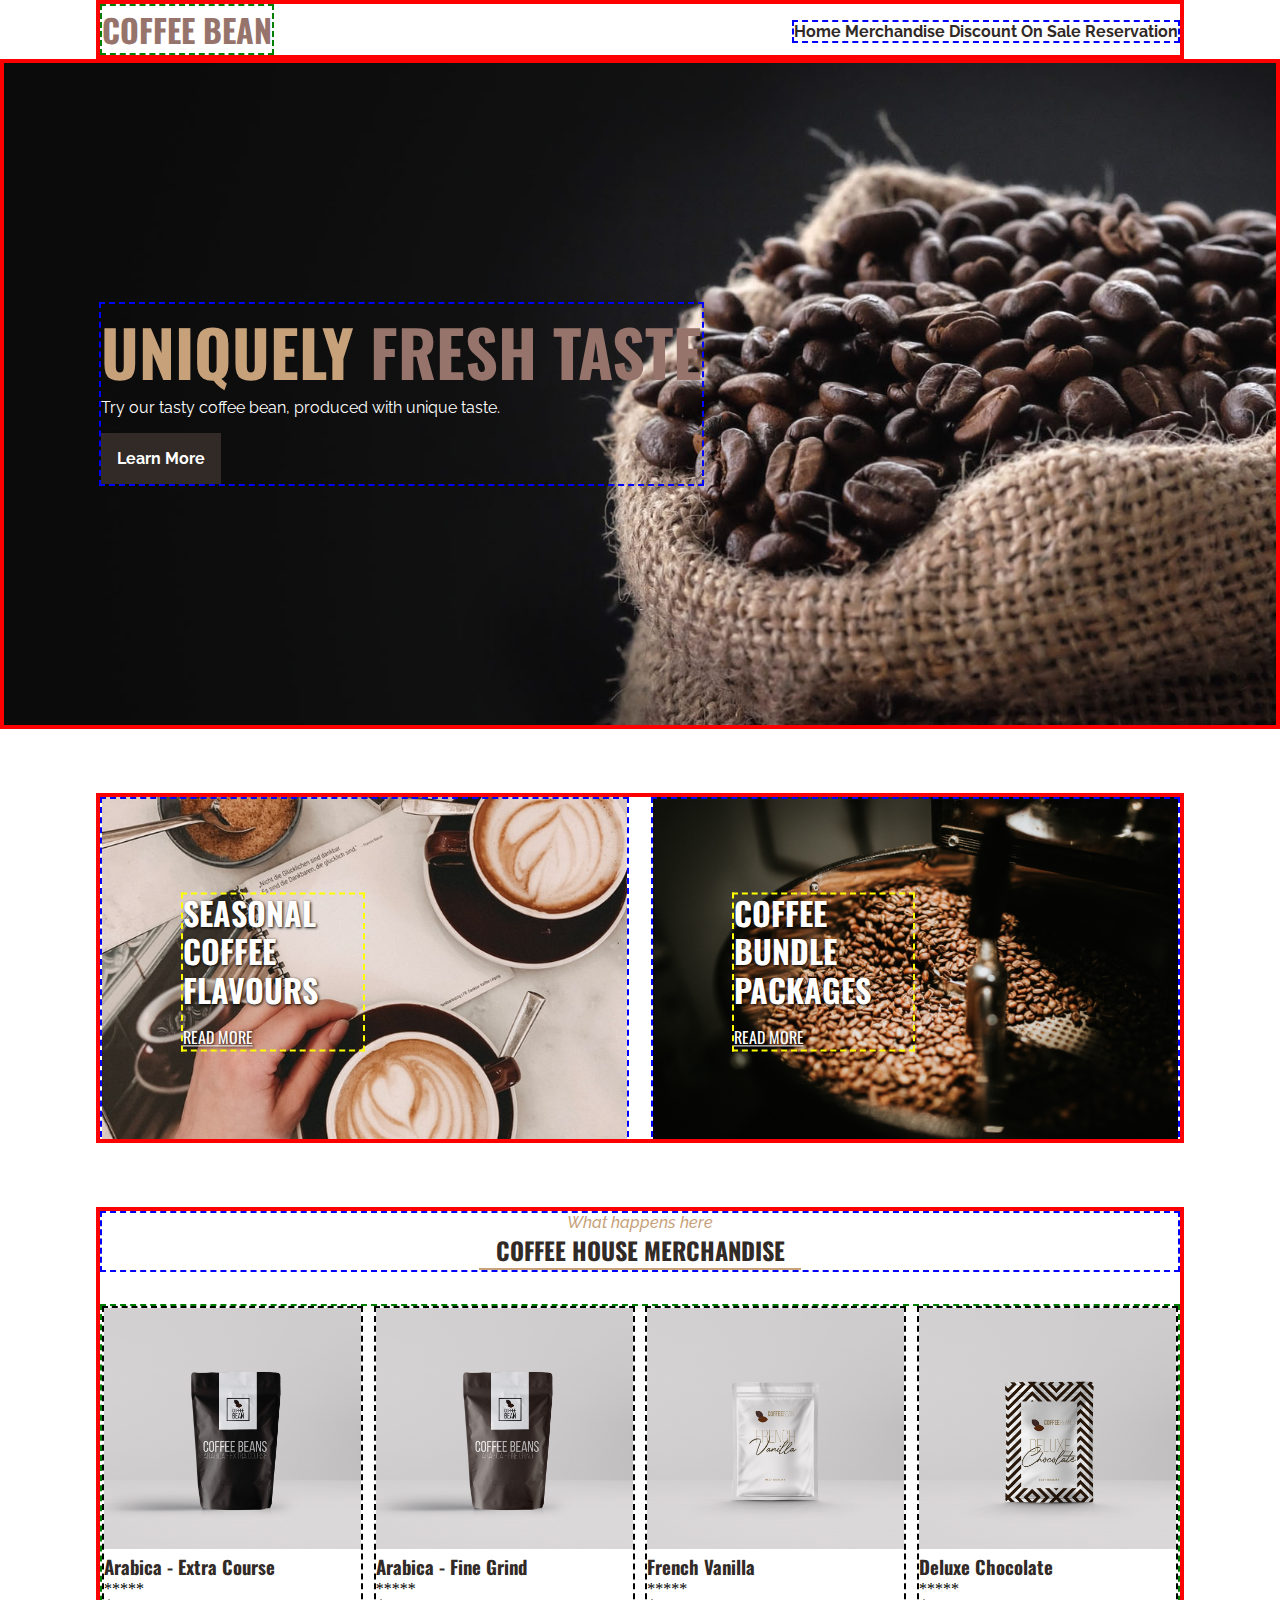
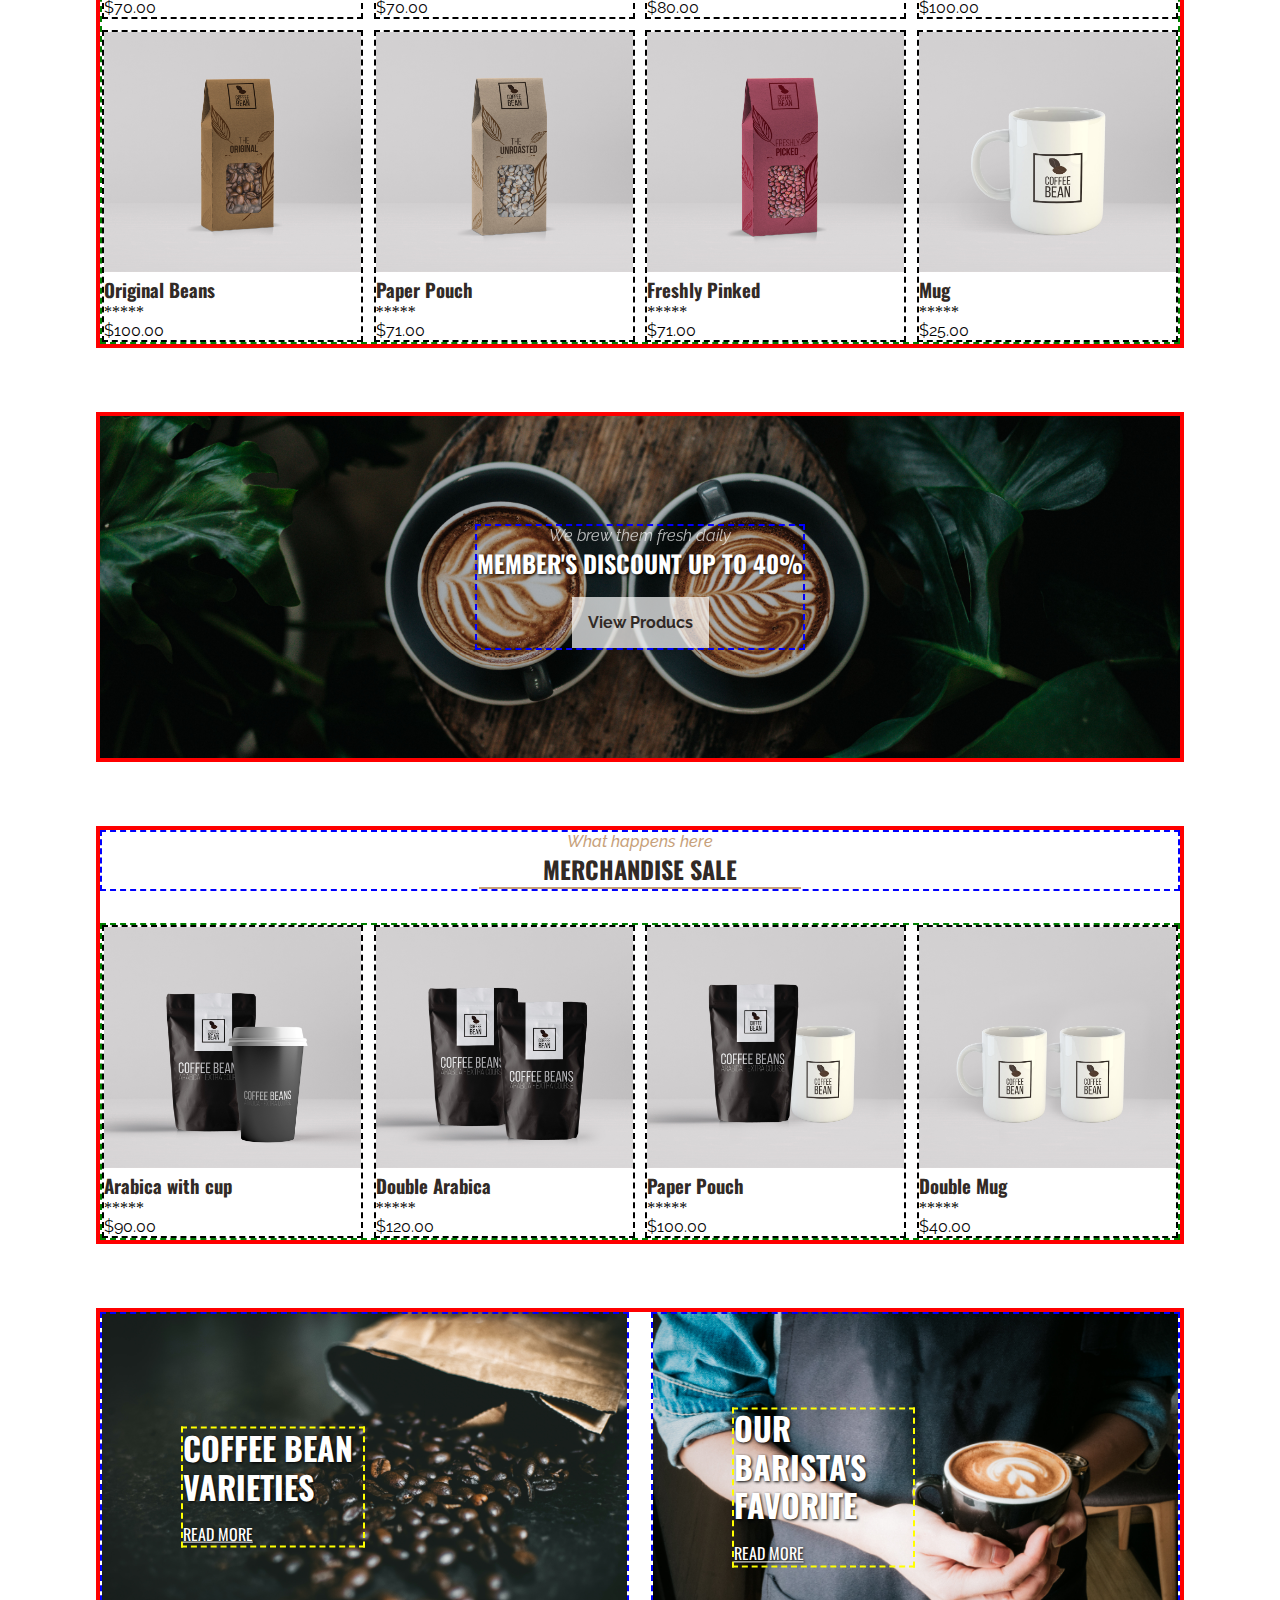
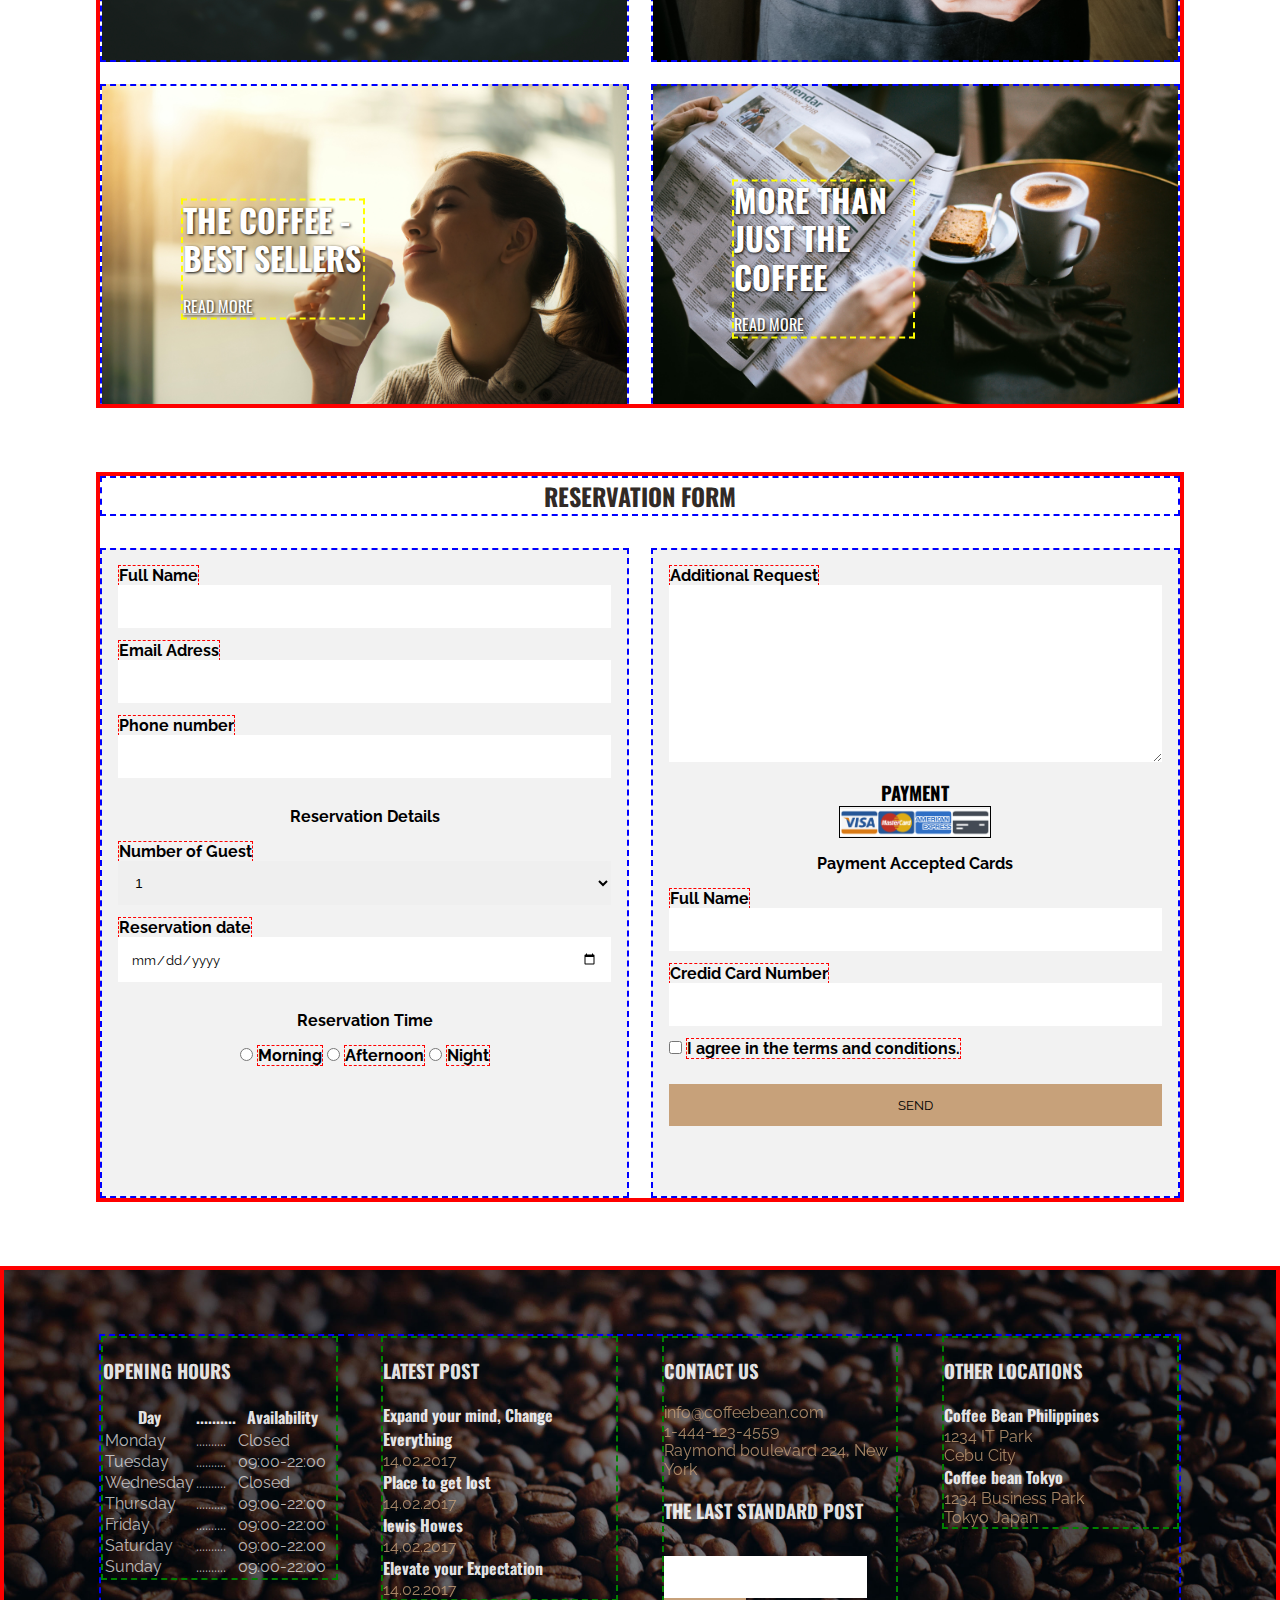
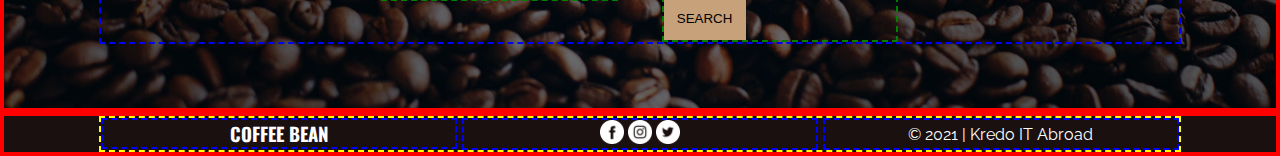
==== index.html @ 05a63bef "Initialize commit" ====
<!DOCTYPE html>
<html lang="en">
<head>
    <meta charset="UTF-8">
    <meta http-equiv="X-UA-Compatible" content="IE=edge">
    <meta name="viewport" content="width=device-width, initial-scale=1.0">
    <title>Coffee Bean</title>
    <link rel="stylesheet" href="assets/styles/style.css">
</head>
<body>
    <div class="wrapper">
        <!-- (1) Header area -->
        <div class="nav" id="nav">
            <h1><a href="#">Coffee Bean</a></h1>
            <!-- ul>(li>a)*5 -->
            <ul>
                <li><a href="#nav">Home</a></li>
                <li><a href="#merchandise">Merchandise</a></li>
                <li><a href="#discount">Discount</a></li>
                <li><a href="#sale">On Sale</a></li>
                <li><a href="#reservation">Reservation</a></li>
            </ul>
        </div>
        <!-- (2)Banner area -->
        <div class="banner">
            <div class="banner-text">
                <h2>uniquely <span>fresh taste</span></h2>
                <p>Try our tasty coffee bean, produced with unique taste.</p>
                <a href="#">learn more</a>
            </div>
        </div>
        <!-- (3)Ads area 1 -->
        <div class="ads">
            <div class="ads-items ads-item1">
                <div class="ads-text">
                    <h3>seasonal coffee flavours</h3>
                    <a href="#">read more</a>
                </div>
            </div>
            <div class="ads-items ads-item2">
                <div class="ads-text">
                    <h3>coffee bundle packages</h3>
                    <a href="#">read more</a>
                </div>
            </div>
            
        </div>
        <!-- (4)Merch area -->
        <div class="merch" id="merchandise">
            <div class="section-header">
                <span>What happens here</span>
                <h2>coffee house merchandise</h2>
                <hr>
            </div>
            <div class="merch-gallery">
                <div class="merch-items">
                    <img src="assets/images/merch-img1.jpg" alt="Arabica - Extra Course">
                    <h3>Arabica - Extra Course</h3>
                    <span>*****</span>
                    <p>$70.00</p>
                </div>
                <div class="merch-items">
                    <img src="assets/images/merch-img2.jpg" alt="Arabica - Fine Grind">
                    <h3>Arabica - Fine Grind</h3>
                  
                    <span>*****</span>
                    <p>$70.00</p>
                </div>
                <div class="merch-items">
                    <img src="assets/images/merch-img3.jpg" alt="French Vanilla">
                    <h3>French Vanilla</h3>
                    <span>*****</span>
                    <p>$80.00</p>
                </div>
                <div class="merch-items">
                    <img src="assets/images/merch-img4.jpg" alt="Deluxe Chocolate">
                    <h3>Deluxe Chocolate</h3>
                    <span>*****</span>
                    <p>$100.00</p>
                </div>
                <div class="merch-items">
                    <img src="assets/images/merch-img5.jpg" alt="Original Beans">
                    <h3>Original Beans</h3>
                    <span>*****</span>
                    <p>$100.00</p>
                </div>
                <div class="merch-items">
                    <img src="assets/images/merch-img6.jpg" alt="Paper Pouch">
                    <h3>Paper Pouch</h3>
                    <span>*****</span>
                    <p>$71.00</p>
                </div>
                <div class="merch-items">
                    <img src="assets/images/merch-img7.jpg" alt="Freshly Pinked">
                    <h3>Freshly Pinked</h3>
                    <span>*****</span>
                    <p>$71.00</p>
                </div>
                <div class="merch-items">
                    <img src="assets/images/merch-img8.jpg" alt="Mug">
                    <h3>Mug</h3>
                    <span>*****</span>
                    <p>$25.00</p>
                </div>
            </div>
         </div>        
        <!-- (5)Our discount -->
         <div class="discount" id="discount">
            <div class="discount-text">
                <span>We brew them fresh daily</span>
                <h2>member's discount up to 40%</h2>
                <a href="#">View Producs</a>
            </div>    
         </div>        

        <!-- (6)Merchandise Sale -->
        <div class="merch" id="sale">
            <div class="section-header">
                <span>What happens here</span>
                <h2>merchandise sale</h2>
                <hr>
            </div>
            <div class="merch-gallery">
                <div class="merch-items">
                    <img src="assets/images/merch-img9.jpg" alt="Arabica with cup">
                    <h3>Arabica with cup</h3>
                    <span>*****</span>
                    <p>$90.00</p>
                </div>
                <div class="merch-items">
                    <img src="assets/images/merch-img10.jpg" alt="Double Arabica">
                    <h3>Double Arabica</h3>
                  
                    <span>*****</span>
                    <p>$120.00</p>
                </div>
                <div class="merch-items">
                    <img src="assets/images/merch-img11.jpg" alt="Paper Pouch">
                    <h3>Paper Pouch </h3>
                    <span>*****</span>
                    <p>$100.00</p>
                </div>
                <div class="merch-items">
                    <img src="assets/images/merch-img12.jpg" alt="Double Mug">
                    <h3>Double Mug</h3>
                    <span>*****</span>
                    <p>$40.00</p>
                </div>
                
            </div>
         </div>    
        
         <!-- (7)Ads Area 2 -->
         <div class="ads2">
            <div class="ads-items ads-item3">
                <div class="ads-text">
                    <h3>coffee bean varieties</h3>
                    <a href="#">read more</a>
                </div>
            </div>
            <div class="ads-items ads-item4">
                <div class="ads-text">
                    <h3>our barista's favorite</h3>
                    <a href="#">read more</a>
                </div>
            </div>
            <div class="ads-items ads-item5">
                <div class="ads-text">
                    <h3>the coffee - best sellers</h3>
                    <a href="#">read more</a>
                </div>
            </div>
            <div class="ads-items ads-item6">
                <div class="ads-text">
                    <h3>more than just the coffee</h3>
                    <a href="#">read more</a>
                </div>
            </div>
        </div>
            <!-- (8)Reservation Form -->
            
        <div class="reservation" id="reservation">
            <div class="section-header">
                <h2>reservation form</h2>
            </div>
            <form action="" method="">
                <div class="form-group">
                    <label for="full-name">Full Name</label>
                    <input type="text " name="full_name" id="full-name">
    
                    <!-- <br> -->
    
                    <label for="email-adress">Email Adress</label>
                    <input type="email" name="email" id="email-adress">
    
                    <!-- <br> -->
    
                    <label for="Phone">Phone number</label>
                    <input type="tel" name="Phone" id="Phone">
                    <!-- input type? -->
    
                    <!-- <br> -->
    
                    <p>Reservation Details</p>
                    <label for="number-of-guest">Number of Guest</label>
                    <select name="number" id="number-of-guest">
                        <option value="1">1</option>
                        <option value="2">2</option>
                        <option value="3">3</option>
                        <option value="4">4</option>
                        <option value="more">more than 4</option>
                    </select>
    
                    <!-- <br> -->
    
                    <label for="reservation-date">Reservation date</label>
                    <input type="date" name="reservation-date" id="reservation-date">
    
                    <!-- <br> -->
                     <p>Reservation Time</p>
                    <div class="reservation-time">
                      
                        <input type="radio" name="time" id="morning" value="morning">
                        <label for="morning">Morning</label>
                        <input type="radio" name="time" id="afternoon" value="afternoon">
                        <label for="afternoon">Afternoon</label>
                        <input type="radio" name="time" id="night" value="night">
                        <label for="night">Night</label>

                       
                    </div>
                </div>

                <div class="form-group">
                    <label for="additional-request">Additional Request</label>
                    <textarea name="additional-request" id="additional-request" cols="30" rows="10"></textarea>

                    <h3>PAYMENT</h3>
                    <p>Payment Accepted Cards</p>


                    <label for="name-card">Full Name</label>
                    <input type="text" name="name-card" id="name-card">

                

                    <label for="credit-card-number">Credid Card Number</label>
                    <input type="number" name="credit-card-number" id="credit-card-number">  

                    <div class="agree">
                    <input type="checkbox" name="terms-cond" id="terms-cond" value="agree">
                    <label for="terms-cond">I agree in the terms and conditions.</label>
                    </div>
                    
                    <input type="submit" name="submit" id= "submit" value="SEND">
                    
                </div>
            </form>
        </div>
        <!-- (9)footer 1 -->
        <div class="footer">
            <div class="footer-contents">
                <div class="footer-widgets">
                    <h3>opening hours</h3>
                    <table>
                        <tr>
                            <th>Day</th>
                            <th>..........</th>
                            <th>Availability</th>
                        </tr>
                        <tr>
                            <td>Monday</td>
                            <td>..........</td>
                            <td>Closed</td>
                        </tr>
                        <tr>
                            <td>Tuesday</td>
                            <td>..........</td>
                            <td>09:00-22:00</td>
                        </tr>
                        <tr>
                            <td>Wednesday</td>
                            <td>..........</td>
                            <td>Closed</td>
                        </tr>
                        <tr>
                            <td>Thursday</td>
                            <td>..........</td>
                            <td>09:00-22:00</td>
                        </tr>
                        <tr>
                            <td>Friday</td>
                            <td>..........</td>
                            <td>09:00-22:00</td>
                        </tr>
                        <tr>
                            <td>Saturday</td>
                            <td>..........</td>
                            <td>09:00-22:00</td>
                        </tr>
                        <tr>
                            <td>Sunday</td>
                            <td>..........</td>
                            <td>09:00-22:00</td>
                        </tr>
                        
                    </table>
                </div>
                <div class="footer-widgets">
                    <h3>latest post</h3>
                    <h4>Expand your mind, Change Everything</h4>
                    <p>14.02.2017</p>
                    <h4>Place to get lost</h4>
                    <p>14.02.2017</p>
                    <h4>lewis Howes</h4>
                    <p>14.02.2017</p>
                    <h4>Elevate your Expectation</h4>
                    <p>14.02.2017</p>

                </div>
                <div class="footer-widgets">
                    <h3>contact us</h3>
                    <p>info@coffeebean.com</p>
                    <p>1-444-123-4559</p>
                    <p>Raymond boulevard 224, New York</p>
                    <h3>the last standard post</h3>
                    <form action="" method="">
                        <input type="text" name="search">
                        <input type="submit" name="search-btn" id="search-btn" value="SEARCH">
                    </form>
                </div>
                <div class="footer-widgets">
                    <h3>other locations</h3>
                    <h4>Coffee Bean Philippines</h4>
                    <p>1234 IT Park</p>
                    <p>Cebu City</p>
                    <h4>Coffee bean Tokyo</h4>
                    <p>1234 Business Park</p>
                    <p>Tokyo Japan</p>
                </div>
            </div>
        </div>
        <!-- (10)Footer 2 -->
        <div class="footer-social">
            <div class="social-contents">
                <div class="social-widgets">
                    <h3>coffee bean</h3>
                </div>
                <div class="social-widgets">
                    <a href="#"><img src="assets/images/icon-fb.png" alt="face-book"></a>
                    <a href="#"><img src="assets/images/icon-ig.png" alt="instagram"></a>
                    <a href="#"><img src="assets/images/icon-tw.png" alt="twitter"></a>

                </div>
                <div class="social-widgets">
                    <p>&copy; 2021 | Kredo IT Abroad</p>

                </div>
            </div>

        </div>
    </div>
</body>
</html>
---- assets/styles/style.css ----
@import url('https://fonts.googleapis.com/css2?family=Oswald:wght@700&family=Raleway&display=swap');

/* 
    font-family: 'Oswald', sans-serif;
    font-family: 'Raleway', sans-serif;

    color values:
        #96746b
        #c7a17a
        #312a26
        #ffffff

 */
 /* reset declaration */
*{
    box-sizing: border-box;
    margin: 0;
    padding: 0;
    border: 0;
    outline: 0;
}
h1,h2,h3,h4,h5,h6{
    font-family: 'Oswald', sans-serif;
}
p{
    font-family: 'Raleway', sans-serif;
}
.wrapper{
    margin:auto;
    width: 100%;
}
/* header area section(1) */

.nav{
    border: 4px solid red;
    width: 85%;
    /* margin-right: auto;
    margin-left: auto; */
    margin:0 auto;
    overflow: auto;
}
.nav h1{
    border: 2px dashed green;
    float: left;
}
.nav h1 a{
    color: #96746b;
    text-decoration:none;
    text-transform: uppercase;
}
.nav ul{
    border: 2px dashed blue;
    float: right;
    /* padding-top: 1em; */
    margin-top: 1em;


}
.nav ul li{
    display: inline;
}
.nav ul li a{
    color: #312a26;
    text-transform: capitalize;
    font-family: 'Raleway', sans-serif;
    text-decoration: none;
    font-weight: 700;
}
/* banner area section(2) */
.banner{
    border: 4px solid red;
    height: 670px;
    background-image: url(../images/banner-bg.jpg);
    background-size: cover;
    background-repeat: no-repeat;
    background-position:center center;
    position: relative;
}
.banner-text{
    border: 2px dashed blue;
    position: absolute;
    top: 50%;
    left: 7.5%;
    transform: translate(0%,-50%);
    /* (x,y) */
}
.banner-text h2{
    color: #c7a17a;
    font-size:4em;
    text-transform: uppercase;
}
.banner-text h2 span{
    color:#96746b
}
.banner-text p{
    color: #ffffff;
}
.banner-text a{
    background-color: #312a26;
    color: #ffffff;
    padding: 1em;
    display: inline-block;
    margin-top: 1em;
    text-decoration: none;
    text-transform: capitalize;
    font-family: 'Raleway', sans-serif;
    font-weight: 700;
}
.banner-text a:hover{
    background-color: #ffffff;
    color: #312a26;
}

/* ads area 1 section 3 */

.ads{
    
    width:85%;
    margin: 4em auto;
    overflow: hidden;
    border: 4px solid red;
    height: 350px;
}

.ads-items{
    border: 2px dashed blue;
    height: 350px;
    width: 49%;
    float: left;
    background-size: cover;
    background-repeat: no-repeat;
    background-position:center center;
    position: relative;
}
.ads-text{
    width: 35%;
    border: 2px dashed yellow;
    position: absolute;
    top: 50%;
    left: 15%;
    transform: translate(0%,-50%);

}

.ads-text h3{
    color: #ffffff;
    font-size:2em;
    line-height: 1.2em;
    text-transform: uppercase;
    text-shadow: 1px 1px 3px black;    
}
.ads-text a{
    color: #ffffff;
    font-family: 'Oswald', sans-serif;
    display: inline-block;
    margin-top: 1em;
    text-transform: uppercase;
    text-shadow: 1px 1px 3px black;

}

.ads-item1{
    margin-right: 2%;
    background-image: url(../images/ads-img1.jpg);
}
.ads-item2{
    background-image: url(../images/ads-img2.jpg);
}

/* Merch area section 4 */
.merch img{
    width: 100%;
}
.merch{
    width: 85%;
    margin: 2em auto;
    border: 4px solid red;

}
.section-header{
    text-align: center;
    border: 2px dashed blue;
}
.section-header span{
    font-style: italic;
    font-family: 'Raleway', sans-serif ;
    font-weight: 500;
    color: #c7a17a;
}
.section-header h2{

    color: #312a26;
    text-transform: uppercase;
}
.section-header hr{
    height: 2px;
    width: 30%;
    background-color: #c7a17a;
    margin: auto;
}

.merch-gallery{
    border: 2px dashed green;
    margin-top: 2em;
    overflow: hidden;
}
.merch-items{
    width: 24.25%;
    border:2px dashed black;
    position: relative;
    float: left;
}
.merch-items h3{
    color: #312a26;
}
.merch-items:nth-child(1),.merch-items:nth-child(2),.merch-items:nth-child(3),.merch-items:nth-child(5),.merch-items:nth-child(6),.merch-items:nth-child(7){
    margin-right: 1%;
}
.merch-items:nth-child(5),.merch-items:nth-child(6),.merch-items:nth-child(7),.merch-items:nth-child(8){
    margin-top: 1%;
}

/* Our Discount section 5 */
.discount{
    border: 4px solid red;
    width: 85%;
    height: 350px;
    margin:4em auto;
    text-align: center;
    background-image: url(../images/discount-img.jpg);
    background-size: cover;
    background-repeat: no-repeat;
    background-position:center center;
    position: relative;
}
.discount-text{
    border: 2px dashed blue;
    text-align: center;
    position: absolute;
    margin-left: 50%;
    top: 50%;
    transform: translate(-50%,-50%);
    
}
.discount-text span{
    color: #ffffff;
    opacity: 0.7;
    font-family: 'Raleway', sans-serif;
    font-style: italic;
}
.discount-text h2{
    color: #ffffff;
    font-family: 'Oswald', sans-serif;
    text-transform: uppercase;
    text-shadow: 1px 1px 3px black;
}
.discount-text a{
    color: #312a26;
    /* background-color: #ffffff; */
    background-color: rgba(255, 255, 255, .7);
    /* opacity: 0.7; */
    font-family: 'Raleway', sans-serif;
    text-decoration: none;
    padding: 1em;
    margin-top: 1em;
    display: inline-block;
    font-weight: 700;
    /* it doesn't work */
}

/* ads area 2 section 7 */
.ads2{
    width:85%;
    margin: 4em auto;
    overflow: hidden;
    border: 4px solid red;
    height: 700px;
}
.ads-item3{
    margin-right: 2%;
    background-image: url(../images/ads-img3.jpg);
}
.ads-item4{
    background-image: url(../images/ads-img4.jpg);
}
.ads-item5{
    margin-right: 2%;
    margin-top: 2%;
    background-image: url(../images/ads-img5.jpg);
}
.ads-item6{
    margin-top: 2%;
    background-image: url(../images/ads-img6.jpg);
}

/* Reservation Form section 8 */
.reservation input{
    width: 100%;
    padding: 1em;
    margin-bottom: 1em;
}
.reservation textarea{
    width: 100%;
    padding: 1em;
    margin-bottom: 1em;
 }
 .reservation select{
     width: 100%;
     padding: 1em;
     margin-bottom: 1em;
 }

.reservation{
    border: 4px solid red;
    width: 85%;
    margin: 4em auto;
}
form{
    overflow: hidden;
    margin-top: 2em;
}


.form-group{
    border: 2px dashed blue;
    width: 49%;
    height: 650px;
    float: left;
    background-color: #f2f2f2;
    padding: 1em;
}
.form-group:nth-child(1){
    margin-right: 2%;
}

.reservation-time{
    text-align: center;
}
.reservation-time input{
    width: auto;
    
}
.agree{
    margin-bottom: 1em;
}
.agree input{
    width: auto;
}

.form-group p{
    text-align: center;
    font-weight: 700;
    margin: 1em;
}
.form-group h3{
    text-align: center;
}
.form-group h3::after{
    content:"";
    display: block; 
    border: 1px solid black;
    background-image: url(../images/reservation-cards.png);
    background-repeat: no-repeat;
    background-position: center center;
    background-size: contain;
    height: 30px;
    width: 150px;
    margin: auto;
}

.form-group input{ 
    font-family: 'Raleway', sans-serif;   
}
.form-group label{
    font-family: 'Raleway', sans-serif;
    font-weight: 700;
    border: 1px dashed red;
}

#submit{
    background-color: #c7a17a;
}

/* footer 1 section 9 */
.footer{
    border: 4px solid red;
    width: 100%;
    margin: 4em auto 0 auto ;
    background-image: url(../images/footer-img.jpg);
    background-repeat: no-repeat;
    background-position: center center;
    background-size: cover;
}
.footer-contents{
    border: 2px dashed blue;
    width: 85%;
    margin: 4em auto;
    overflow: hidden;
}
.footer-widgets{ 
    border: 2px dashed green;
    width: 22%;
    float: left;
}
.footer-widgets:nth-child(1),.footer-widgets:nth-child(2),.footer-widgets:nth-child(3){
    margin-right: 4%;
}
.footer h3{
    text-transform: uppercase;
    margin: 1em 0;
}
.footer-widgets h3, h4, th{
    color: rgba(255, 255, 255, .9);
}
.footer-widgets td{
    color: rgba(255, 255, 255, .7);
}
.footer-widgets p{
    color: #c7a17a;
    opacity: .8;
}
.footer-widgets th{
    font-family: 'Oswald', sans-serif;
}
.footer-widgets td{
    font-family: 'Raleway', sans-serif;
}
.footer-widgets input{
    padding: 1em;
}
#search-btn{
    background-color: #c7a17a;
    padding: 1em;
}

/* Footer 2 section 10 */
.footer-social{
    border: 4px solid red;

    background-color: #19100f;
    padding: 0 auto;
    color: rgba(255, 255, 255);
}
.social-contents{
    border: 2px dashed yellow;
    width: 85%;
    margin: 0 auto;
    overflow: hidden;
}
.social-widgets{
    border: 2px dashed blue;
    float: left;
    width: 33%;
    text-align: center;
}
.social-widgets:nth-child(1),.social-widgets:nth-child(2){
    margin-right: .5%;
}
.social-widgets h3{
    text-transform: uppercase;
}
.social-widgets img{
    width: 1.5em;
}
.social-widgets p{
    padding: .3em;
}
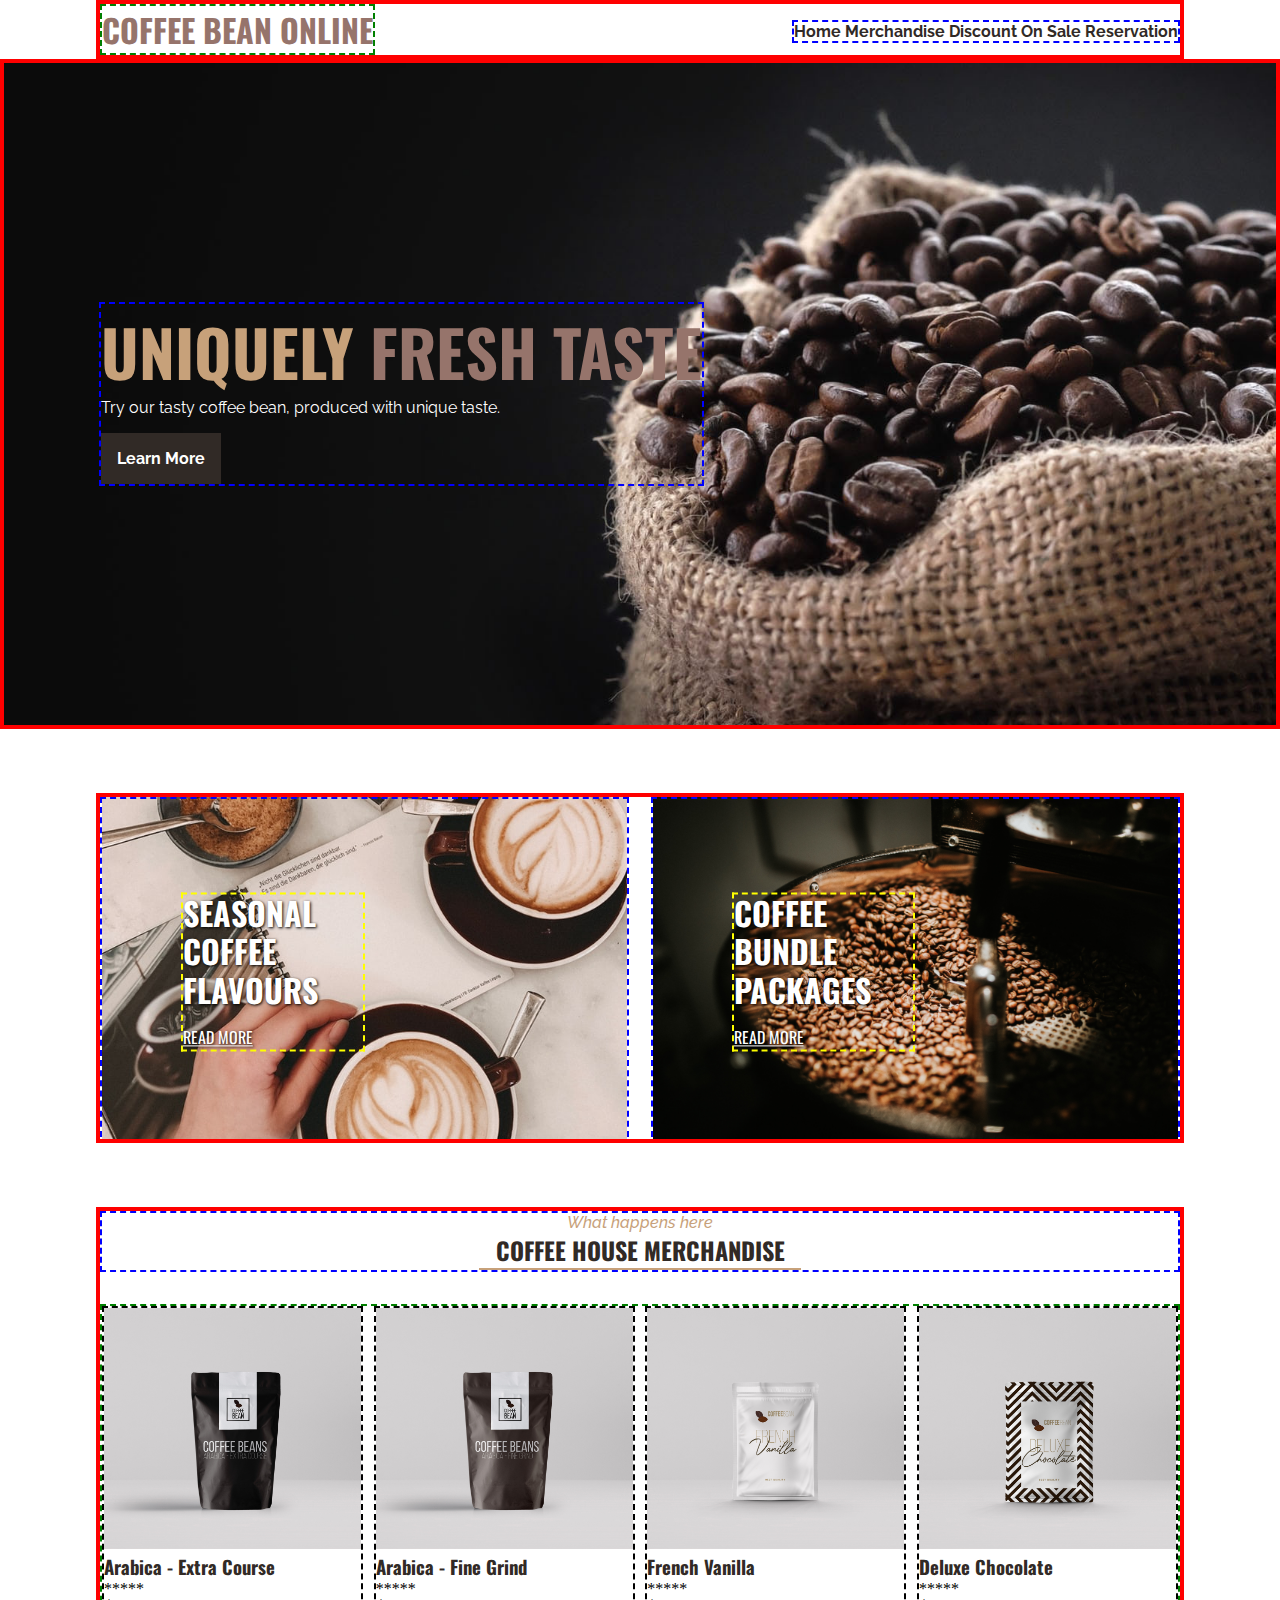
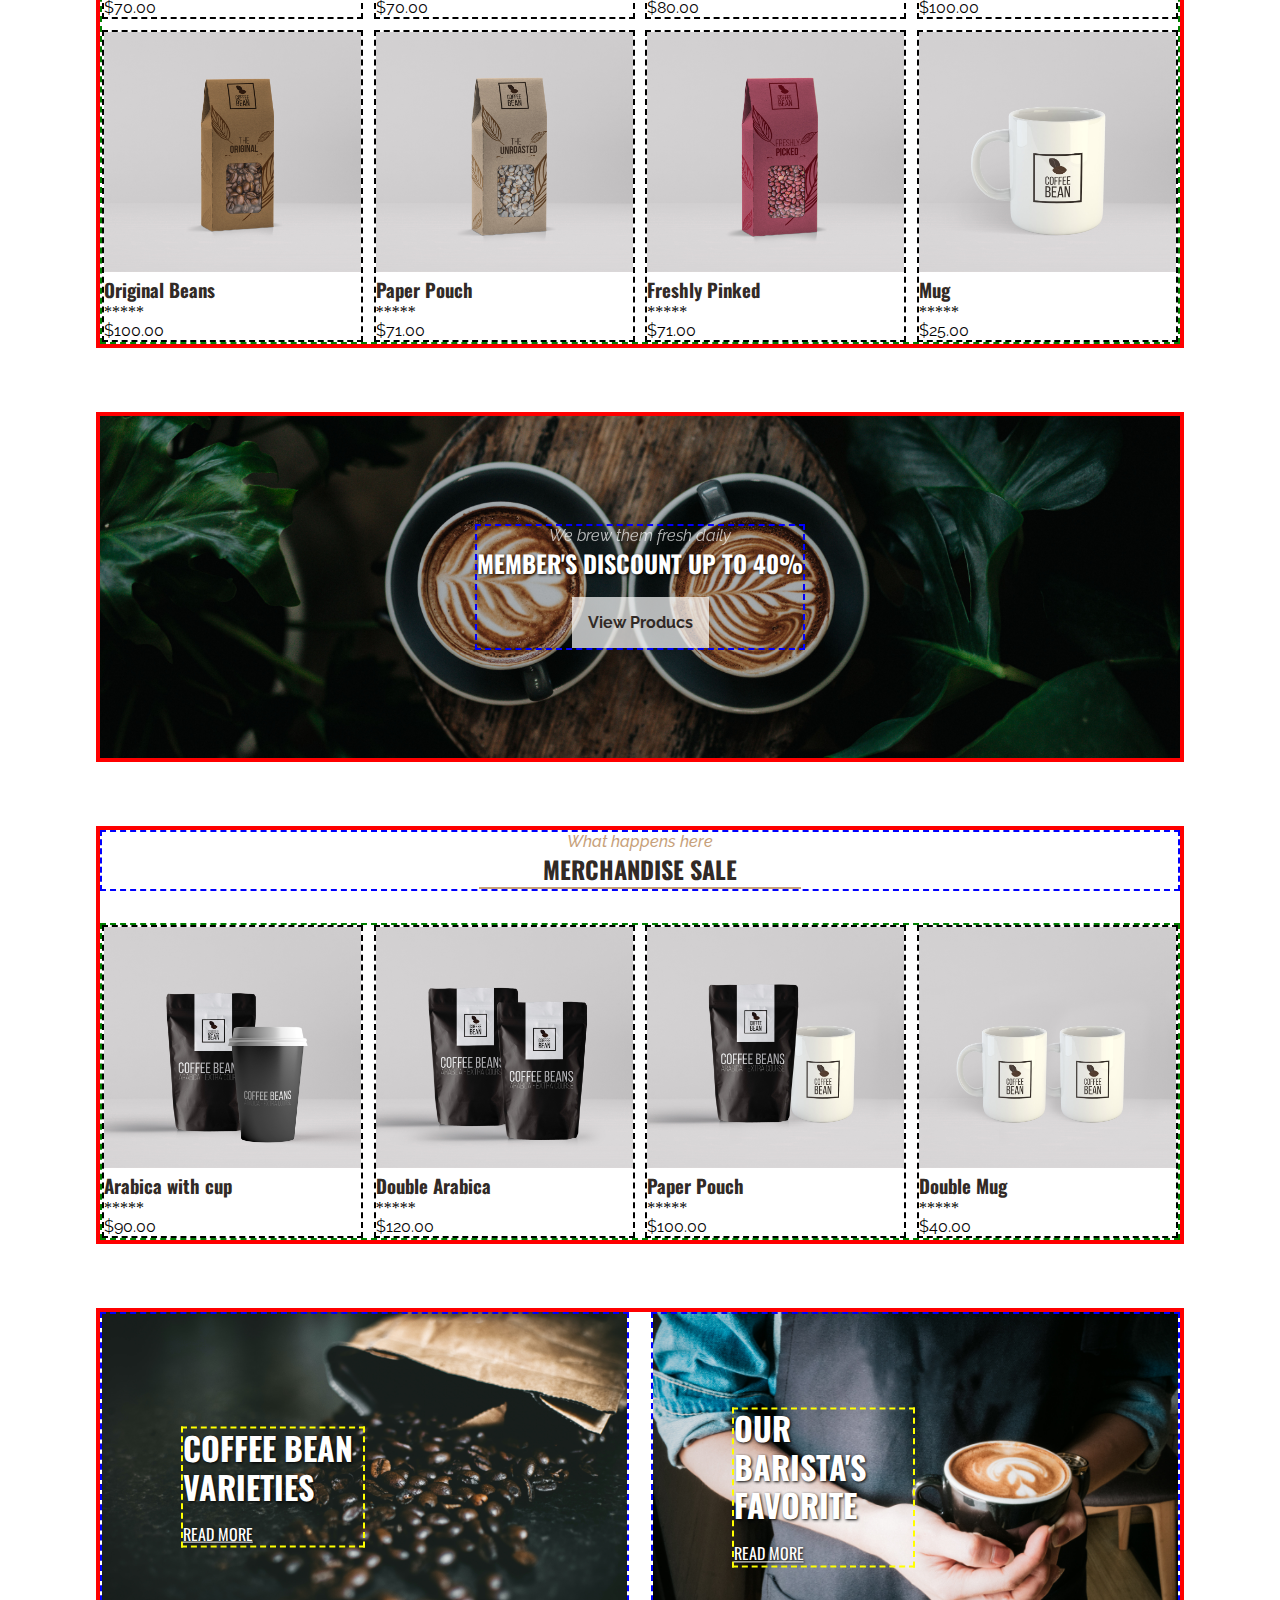
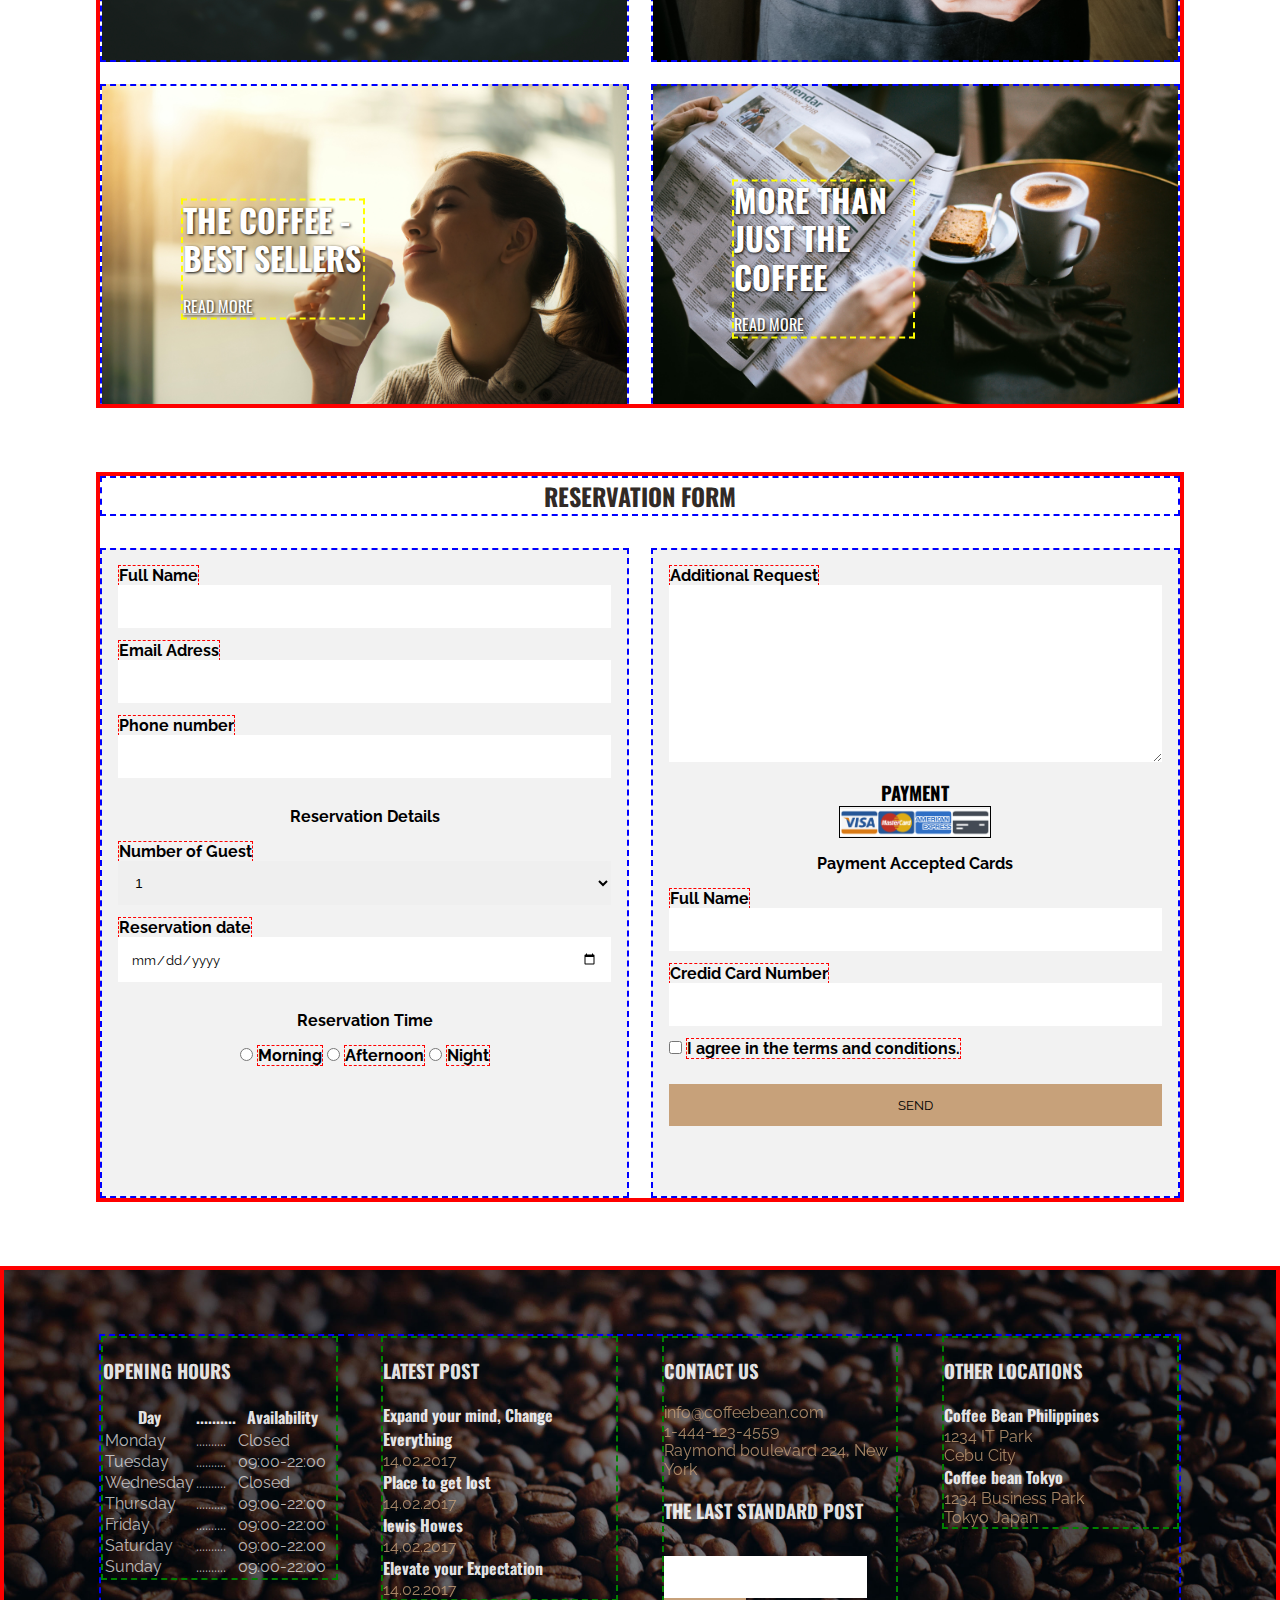
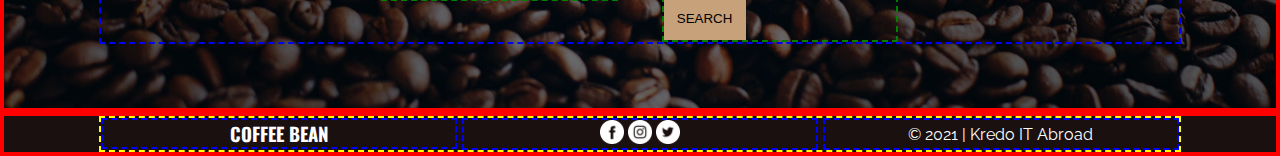
==== commit 6b476346: "change logo name" ====
--- a/index.html
+++ b/index.html
@@ -11,7 +11,7 @@
     <div class="wrapper">
         <!-- (1) Header area -->
         <div class="nav" id="nav">
-            <h1><a href="#">Coffee Bean</a></h1>
+            <h1><a href="#">Coffee Bean Online</a></h1>
             <!-- ul>(li>a)*5 -->
             <ul>
                 <li><a href="#nav">Home</a></li>
